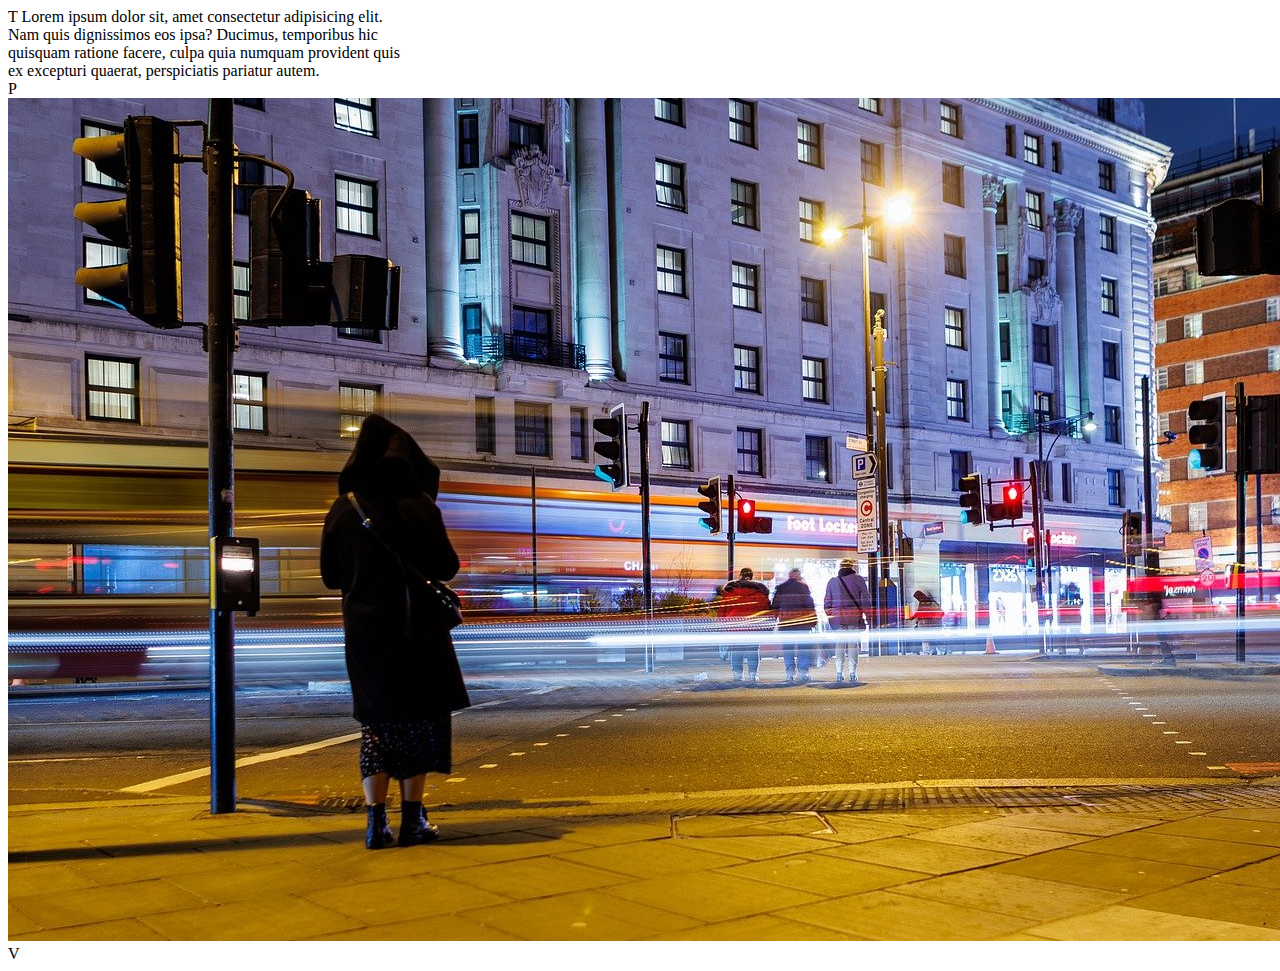
==== 03/index.html @ 0705f0e2 "add picture and text" ====
<!DOCTYPE html>
<html lang="pl">

<head>
    <meta charset="UTF-8">
    <meta name="viewport" content="width=device-width, initial-scale=1.0">
    <meta http-equiv="X-UA-Compatible" content="ie=edge">
    <title>devmentor.pl - HTML & CSS: RWD - #03</title>
</head>

<body>

    <main class="t">T
        Lorem ipsum dolor sit, amet consectetur adipisicing elit. 
        <br> Nam quis dignissimos eos ipsa? Ducimus, temporibus hic 
        <br>quisquam ratione facere, culpa quia numquam provident quis 
        <br> ex excepturi quaerat, perspiciatis pariatur autem.
    </main>
    <header class="p">P
        <picture>
            <img src="./motion-gf30eed9b4_1280.jpg" alt="">
        </picture>
    </header>
    <side class="v">V</side>

</body>

</html>
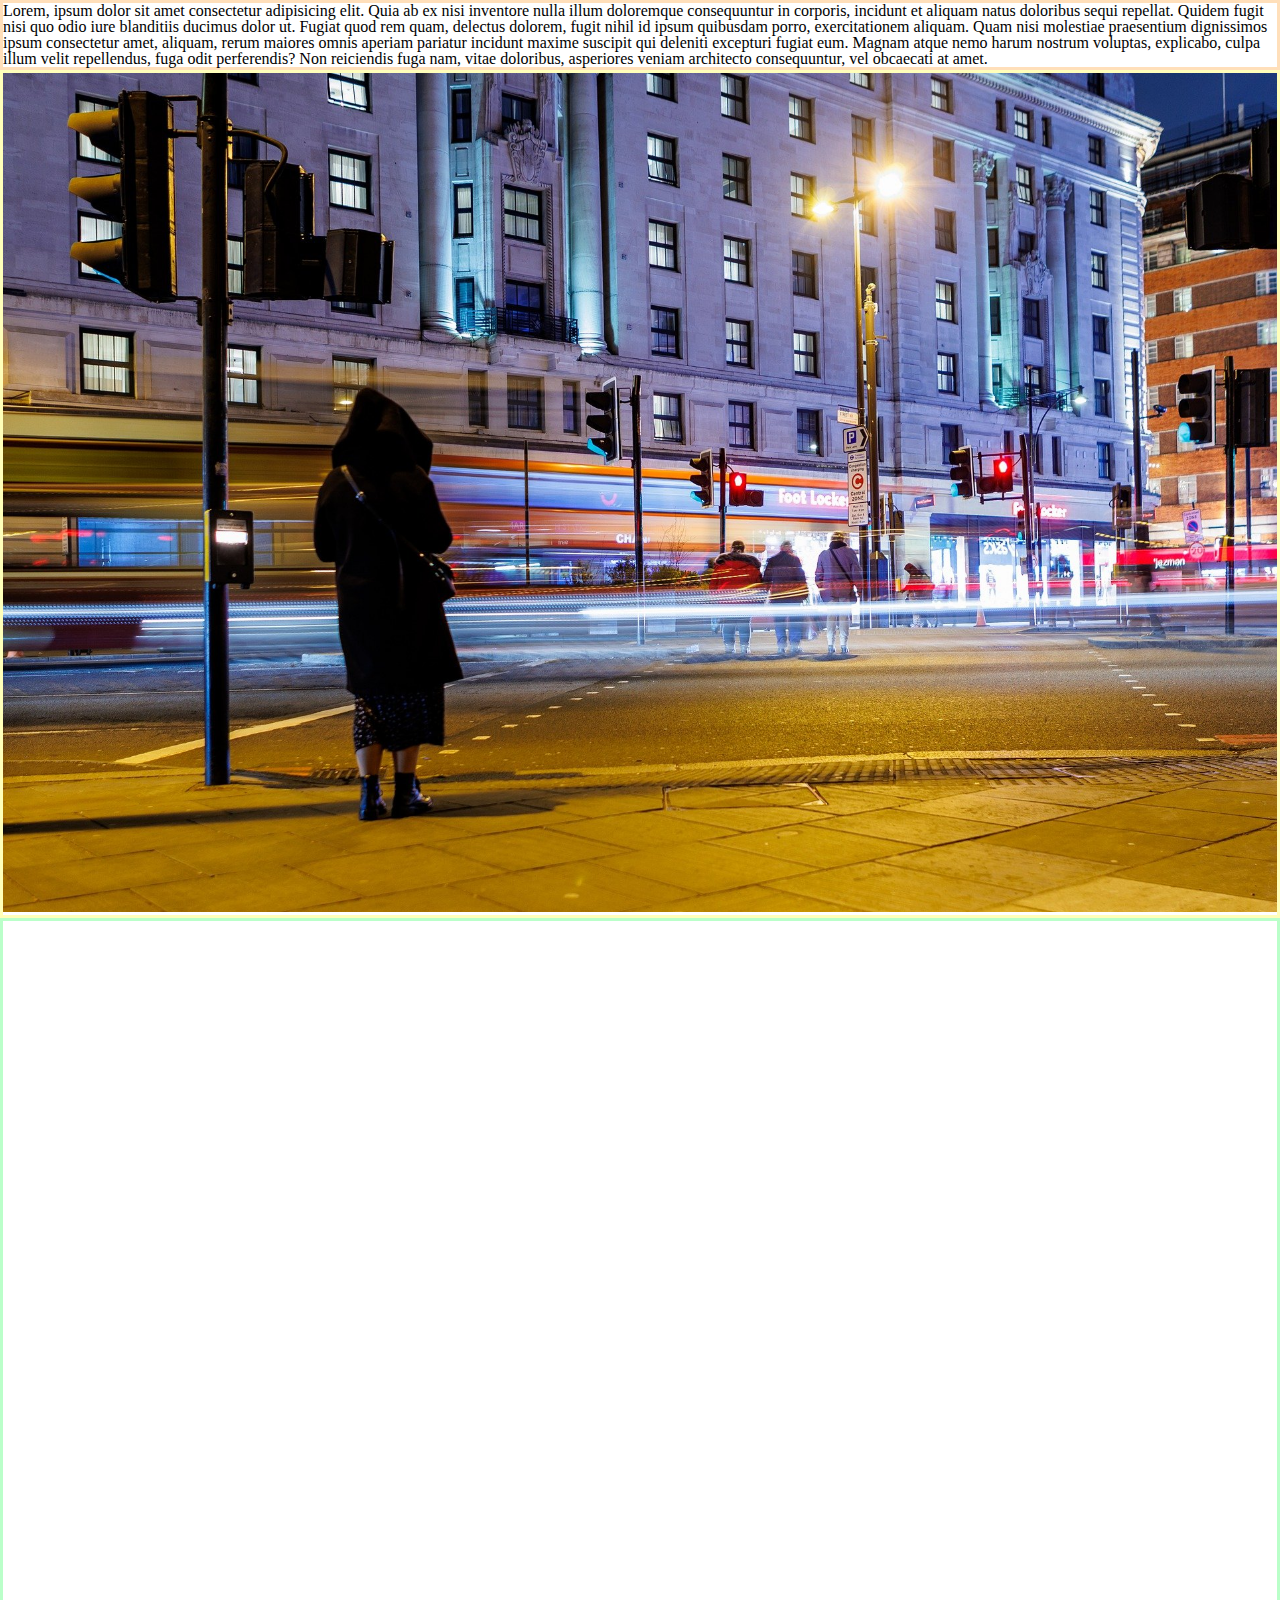
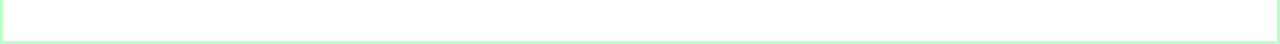
==== commit 6a368a33: "add elements" ====
--- a/03/index.html
+++ b/03/index.html
@@ -6,22 +6,34 @@
     <meta name="viewport" content="width=device-width, initial-scale=1.0">
     <meta http-equiv="X-UA-Compatible" content="ie=edge">
     <title>devmentor.pl - HTML & CSS: RWD - #03</title>
+
+    <link rel="stylesheet" href="./styles/reset.css">
+    <link rel="stylesheet" href="./styles/global.css">
 </head>
+
 
 <body>
 
-    <main class="t">T
-        Lorem ipsum dolor sit, amet consectetur adipisicing elit. 
-        <br> Nam quis dignissimos eos ipsa? Ducimus, temporibus hic 
-        <br>quisquam ratione facere, culpa quia numquam provident quis 
-        <br> ex excepturi quaerat, perspiciatis pariatur autem.
+    <main class="t">
+     Lorem, ipsum dolor sit amet consectetur adipisicing elit. Quia ab ex nisi inventore nulla illum doloremque consequuntur in corporis, incidunt et aliquam natus doloribus sequi repellat. Quidem fugit nisi quo odio iure blanditiis ducimus dolor ut. Fugiat quod rem quam, delectus dolorem, fugit nihil id ipsum quibusdam porro, exercitationem aliquam. Quam nisi molestiae praesentium dignissimos ipsum consectetur amet, aliquam, rerum maiores omnis aperiam pariatur incidunt maxime suscipit qui deleniti excepturi fugiat eum. Magnam atque nemo harum nostrum voluptas, explicabo, culpa illum velit repellendus, fuga odit perferendis? Non reiciendis fuga nam, vitae doloribus, asperiores veniam architecto consequuntur, vel obcaecati at amet.
     </main>
-    <header class="p">P
-        <picture>
-            <img src="./motion-gf30eed9b4_1280.jpg" alt="">
+    <header class="p">
+        <picture> 
+            
+            <source media="(min-width:1200px)" srcset="img\motion-gee320fc59_1920.jpg">
+            <source media="(min-width:600px)" srcset="./img/motion-gc89c20a20_1280.jpg">
+            <source media="(max-width:599px)" srcset="./img/motion-g0aafa557b_640.jpg">
+           
+            <img src="./img/motion-g0aafa557b_640.jpg" alt="./motion-gf30eed9b4_1280.jpg">
         </picture>
+
     </header>
-    <side class="v">V</side>
+    <side class="v">
+        <iframe class="video" width="560" height="315" src="https://www.youtube.com/embed/6ExNwQWdMvE" title="YouTube video player"
+            frameborder="0"
+            allow="accelerometer; autoplay; clipboard-write; encrypted-media; gyroscope; picture-in-picture; web-share"
+            allowfullscreen></iframe>
+    </side>
 
 </body>
 
--- a/03/styles/global.css
+++ b/03/styles/global.css
@@ -0,0 +1,52 @@
+* {
+    margin: 0;
+    padding: 0;
+    box-sizing: border-box;
+}
+
+body {
+   
+
+}
+
+.p, .t, .v {
+    border: 3px solid transparent;
+    min-height: 50px;
+
+
+    display: flex;
+    justify-content: center;
+    align-items: center;
+}
+
+.p {
+    border-color: #ffffba;
+
+    width: 100%;
+
+}
+
+.t {
+    border-color: #ffdfba;
+
+    width: 100%;
+
+}
+
+.v {
+    border-color: #baffc9;
+    position: relative;
+    height: 0;
+    padding-bottom: calc(100% * 315/560);
+
+}
+
+.video{
+    position: absolute;
+
+    top: 0;
+    left: 0;
+    width: 100%;
+    height: 100%;
+
+}
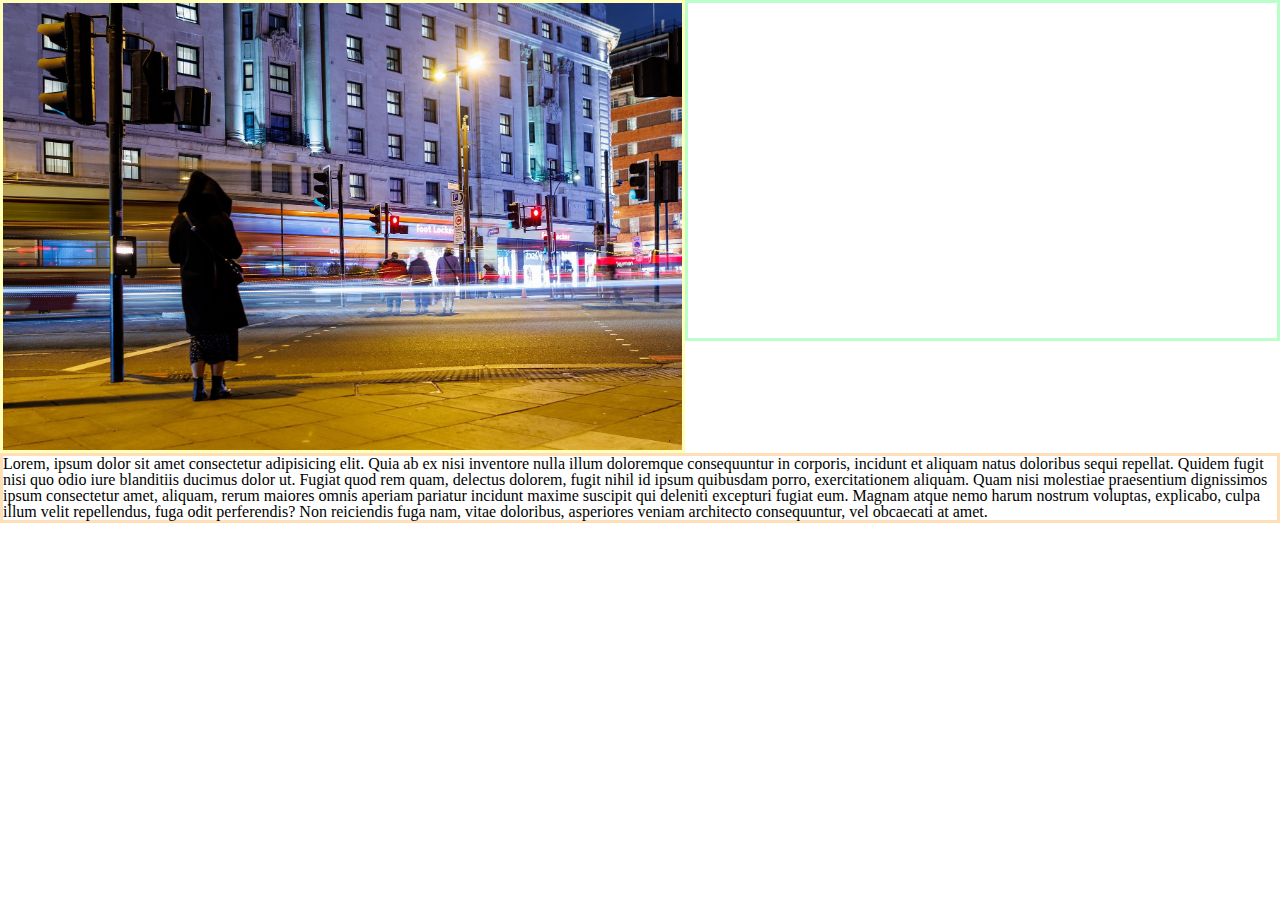
==== commit 054bb6fd: "task 3 done" ====
--- a/03/index.html
+++ b/03/index.html
@@ -9,6 +9,10 @@
 
     <link rel="stylesheet" href="./styles/reset.css">
     <link rel="stylesheet" href="./styles/global.css">
+    <link rel="stylesheet" href="./styles/mobile.css">
+    <link rel="stylesheet" href="./styles/tablet.css" media="(min-width: 600px)">
+    <link rel="stylesheet" href="./styles/desktop.css" media="(min-width: 1200px)">
+
 </head>
 
 
--- a/03/styles/global.css
+++ b/03/styles/global.css
@@ -21,20 +21,22 @@
 
 .p {
     border-color: #ffffba;
+    grid-area: p-area;
 
-    width: 100%;
+    line-height: 0;
 
 }
 
 .t {
     border-color: #ffdfba;
-
-    width: 100%;
+    grid-area: t-area;
 
 }
 
 .v {
     border-color: #baffc9;
+    grid-area: v-area;
+
     position: relative;
     height: 0;
     padding-bottom: calc(100% * 315/560);
--- a/03/styles/mobile.css
+++ b/03/styles/mobile.css
@@ -0,0 +1,9 @@
+body{
+    display: grid;
+
+    grid-template-areas: 
+    "p-area"
+    "t-area"
+    "v-area";
+
+}--- a/03/styles/tablet.css
+++ b/03/styles/tablet.css
@@ -0,0 +1,10 @@
+body{
+    display: grid;
+
+    grid-template-areas: 
+    "p-area t-area"
+    "v-area t-area";
+
+    grid-template-columns: calc(200px, 50vw) auto;
+
+}--- a/03/styles/desktop.css
+++ b/03/styles/desktop.css
@@ -0,0 +1,10 @@
+body{
+    display: grid;
+
+    grid-template-areas: 
+    "p-area v-area"
+    "t-area t-area";
+
+    max-width:  1400px;
+    margin: 0 auto;
+}